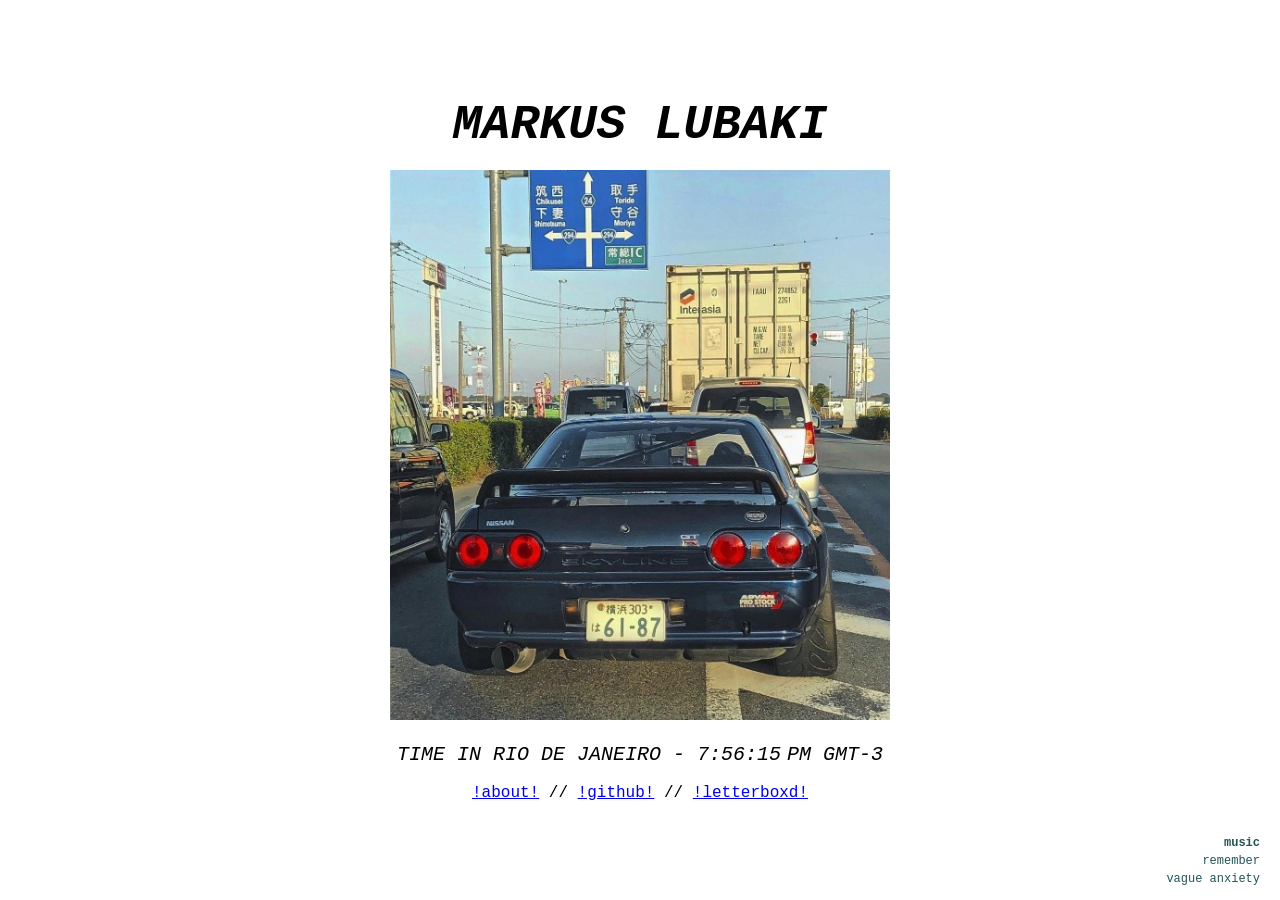
==== index.html @ f817940d "ver 1.0 (my first website) just created my first website was inspired by jvscholz all the code by me" ====
<!DOCTYPE html>
<html>
<head>
<meta charset="utf-8">
<title>MARKUS LUBAKI</title>
<link rel="icon" href="/assets/icon.jpg">

<style>
html,
body {
    margin: 0;
    width: 100%;
    height: 100%;
}

body {
    min-height: 100vh;
    font-family: "Lucida Console", "Courier New", monospace;
}

#main {
    min-height: 100vh;
    display: flex;
    align-items: center;
    justify-content: center;
    text-align: center;
}

#phr {
    position: fixed;
    right: 20px;
    bottom: 12px;
    font-size: 12px;
    color: #255;
    text-align: right;
    line-height: 1.5;
}

#timezone {
    font-size: 20px;
}
</style>

<script>
const formatter = new Intl.DateTimeFormat([], {
    timeZone: "Brazil/East",
    hour: "numeric",
    minute: "numeric",
    second: "numeric",
    timeZoneName: "short"
});

function updateTime() {
    const parts = formatter.formatToParts(new Date());

    document.getElementById("time").textContent =
        parts
            .filter(part => part.type !== "timeZoneName")
            .map(part => part.value)
            .join("");

    document.getElementById("tz").textContent =
        parts.find(part => part.type === "timeZoneName").value;
}

window.onload = () => {
    updateTime();
    setInterval(updateTime, 1000);
};
</script>

</head>



<body>

<div id="main">
    <div> 

        <font size="12"><i><b>MARKUS LUBAKI</b></i></font>

         <br><br>

        <img src="assets/banner.png" style="width:500px;" alt="u of u">

         <br><br>

                 <span id="timezone">
            <i>
                TIME IN RIO DE JANEIRO -
                <span id="time">0:00 PM</span>
                <span id="tz">BRT</span>
            </i>
        </span>

        <br><br>

        <a href="about.html">!about!</a> //
        <a href="https://github.com/MarkusLubaki">!github!</a> //
        <a href="https://letterboxd.com/MarkusLubaki/">!letterboxd!</a>

    </div>
</div>

<div id="phr">

    <div>
        <b>music</b><br>
        remember<br>
        vague anxiety<br>
    </div>

</div>

</body>
</html>
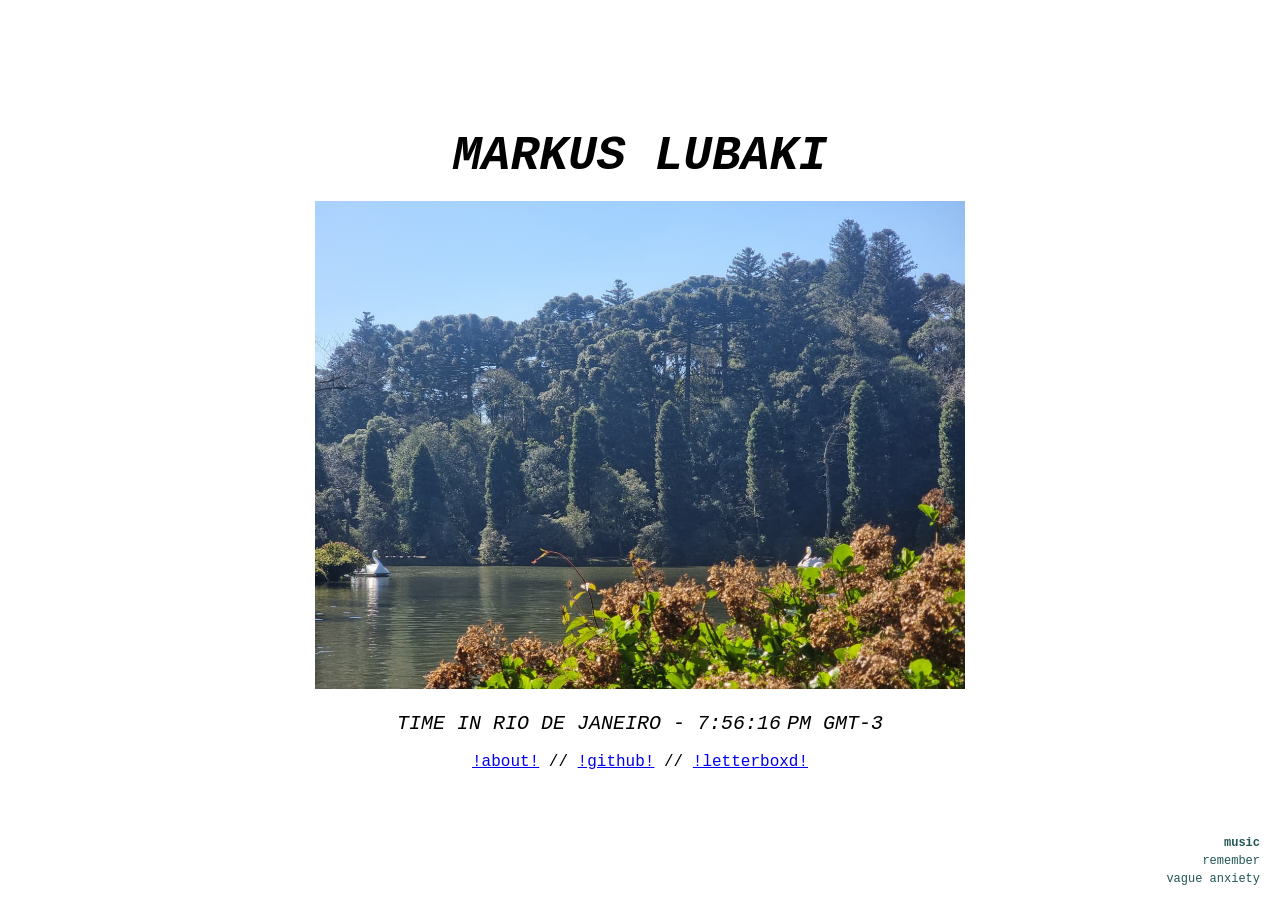
==== commit 828a88c5: "1.1 little changes - changed image - added "home" menu on about page - some fixes" ====
--- a/index.html
+++ b/index.html
@@ -82,7 +82,7 @@
 
          <br><br>
 
-        <img src="assets/banner.png" style="width:500px;" alt="u of u">
+        <img src="assets/banner.jpg" style="width:650px;" alt="u of u">
 
          <br><br>
 
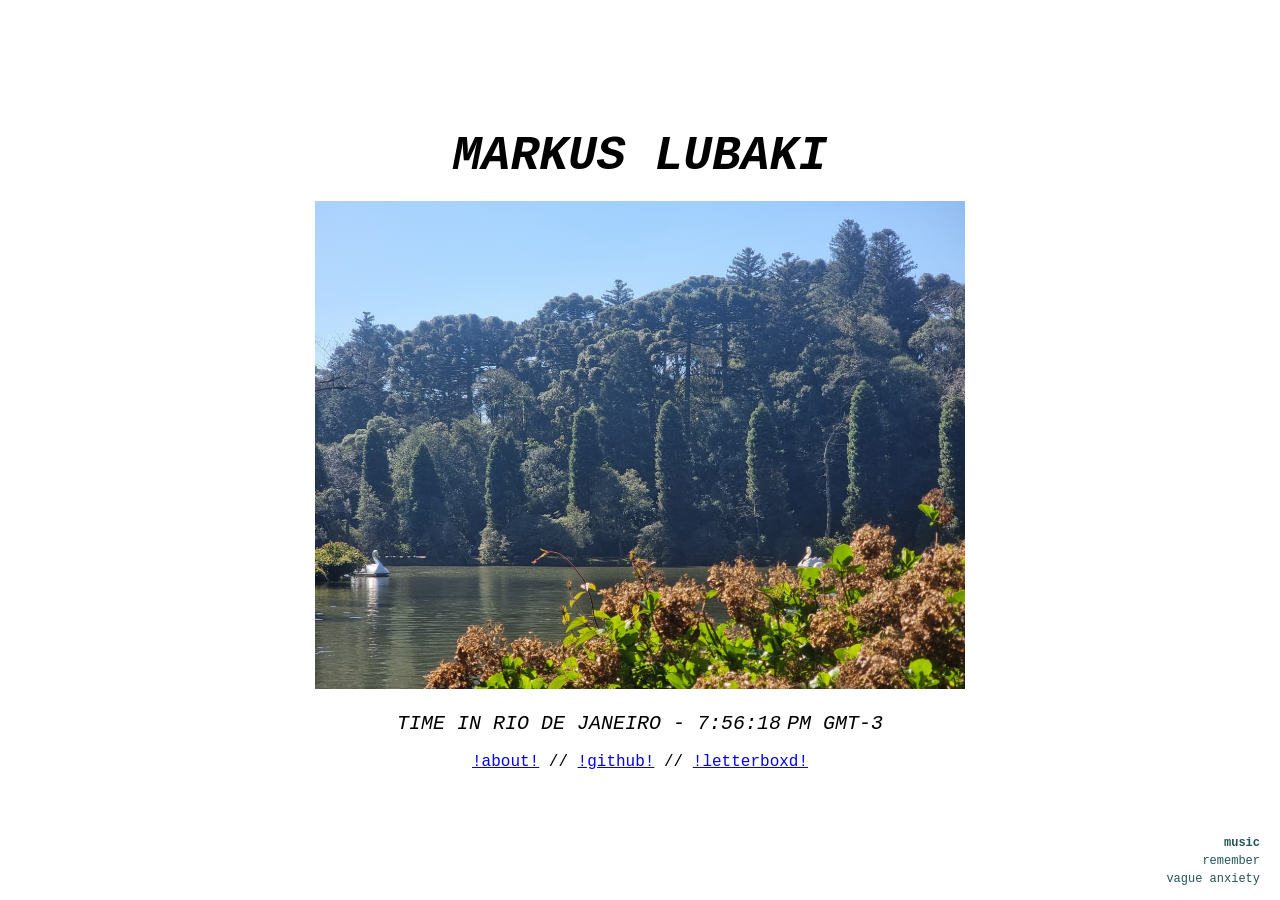
==== commit 4b5c4ce8: "trying to fix icon on githubpages" ====
--- a/index.html
+++ b/index.html
@@ -3,7 +3,7 @@
 <head>
 <meta charset="utf-8">
 <title>MARKUS LUBAKI</title>
-<link rel="icon" href="/assets/icon.jpg">
+<link rel="icon" href="/assets/icon.jpg" href="assets/favicon.ico">
 
 <style>
 html,
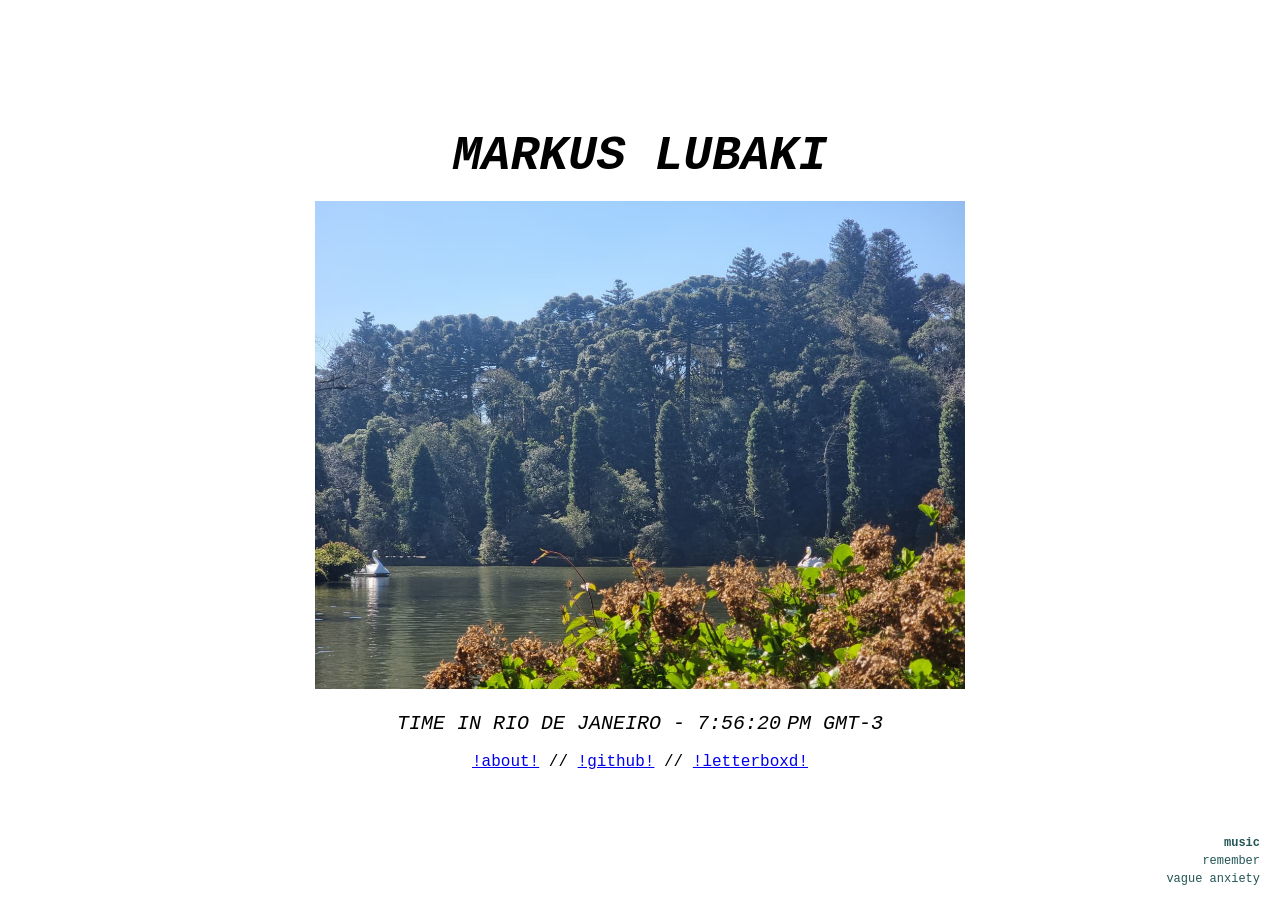
==== commit 884bf811: "okay now its going to fix it" ====
--- a/index.html
+++ b/index.html
@@ -3,7 +3,9 @@
 <head>
 <meta charset="utf-8">
 <title>MARKUS LUBAKI</title>
-<link rel="icon" href="/assets/icon.jpg" href="assets/favicon.ico">
+<link rel="shortcut icon" href="/favicon.ico" type="image/x-icon">
+<link rel="icon" href="/assets/favicon.ico" type="image/x-icon">
+
 
 <style>
 html,
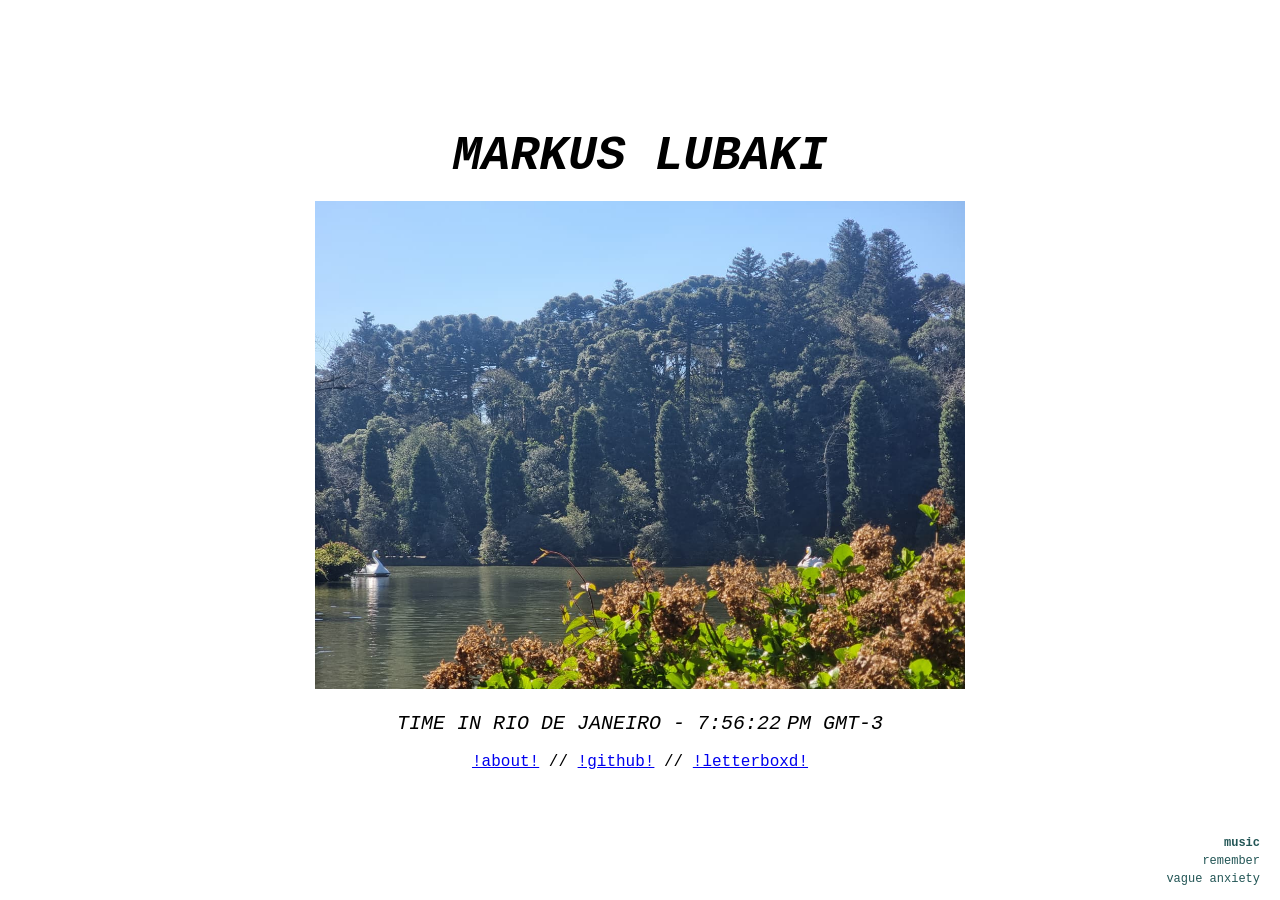
==== commit 7e12aaa5: "moved style section to a separated file .css" ====
--- a/index.html
+++ b/index.html
@@ -5,43 +5,7 @@
 <title>MARKUS LUBAKI</title>
 <link rel="shortcut icon" href="/favicon.ico" type="image/x-icon">
 <link rel="icon" href="/assets/favicon.ico" type="image/x-icon">
-
-
-<style>
-html,
-body {
-    margin: 0;
-    width: 100%;
-    height: 100%;
-}
-
-body {
-    min-height: 100vh;
-    font-family: "Lucida Console", "Courier New", monospace;
-}
-
-#main {
-    min-height: 100vh;
-    display: flex;
-    align-items: center;
-    justify-content: center;
-    text-align: center;
-}
-
-#phr {
-    position: fixed;
-    right: 20px;
-    bottom: 12px;
-    font-size: 12px;
-    color: #255;
-    text-align: right;
-    line-height: 1.5;
-}
-
-#timezone {
-    font-size: 20px;
-}
-</style>
+<link rel="stylesheet" href="style.css">
 
 <script>
 const formatter = new Intl.DateTimeFormat([], {
--- a/style.css
+++ b/style.css
@@ -0,0 +1,34 @@
+html,
+body {
+    margin: 0;
+    width: 100%;
+    height: 100%;
+}
+
+body {
+    min-height: 100vh;
+    font-family: "Lucida Console", "Courier New", monospace;
+}
+
+#main {
+    min-height: 100vh;
+    display: flex;
+    align-items: center;
+    justify-content: center;
+    text-align: center;
+}
+
+#phr {
+    position: fixed;
+    right: 20px;
+    bottom: 12px;
+    font-size: 12px;
+    color: #255;
+    text-align: right;
+    line-height: 1.5;
+}
+
+#timezone {
+    font-size: 20px;
+}
+
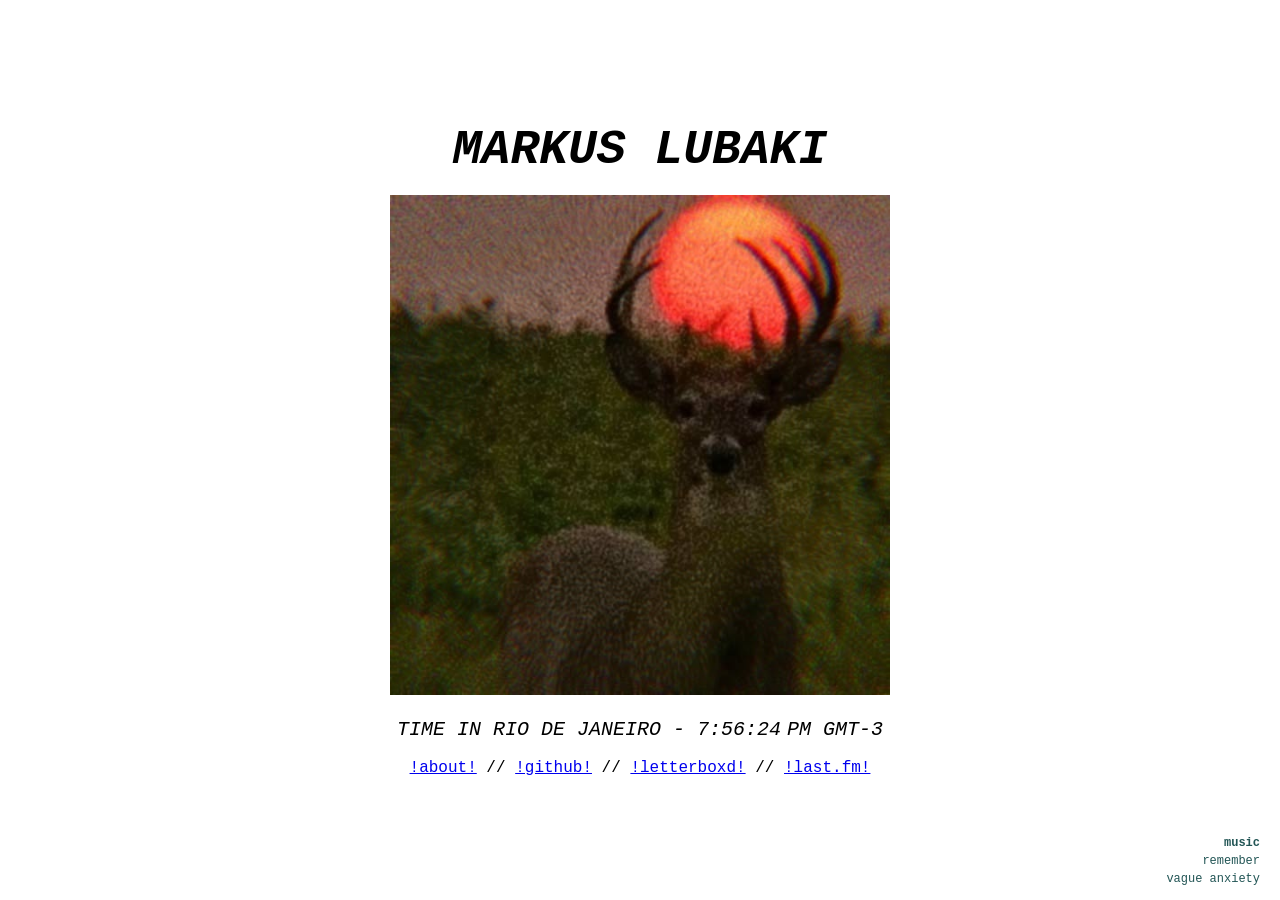
==== commit a5c16efe: "added last.fm and new banner" ====
--- a/index.html
+++ b/index.html
@@ -48,7 +48,7 @@
 
          <br><br>
 
-        <img src="assets/banner.jpg" style="width:650px;" alt="u of u">
+        <img src="assets/banner2.jpg" style="width:500px;" alt="u of u">
 
          <br><br>
 
@@ -64,7 +64,8 @@
 
         <a href="about.html">!about!</a> //
         <a href="https://github.com/MarkusLubaki">!github!</a> //
-        <a href="https://letterboxd.com/MarkusLubaki/">!letterboxd!</a>
+        <a href="https://letterboxd.com/MarkusLubaki/">!letterboxd!</a> //
+        <a href="https://www.last.fm/user/LubakiBR">!last.fm!</a>
 
     </div>
 </div>
